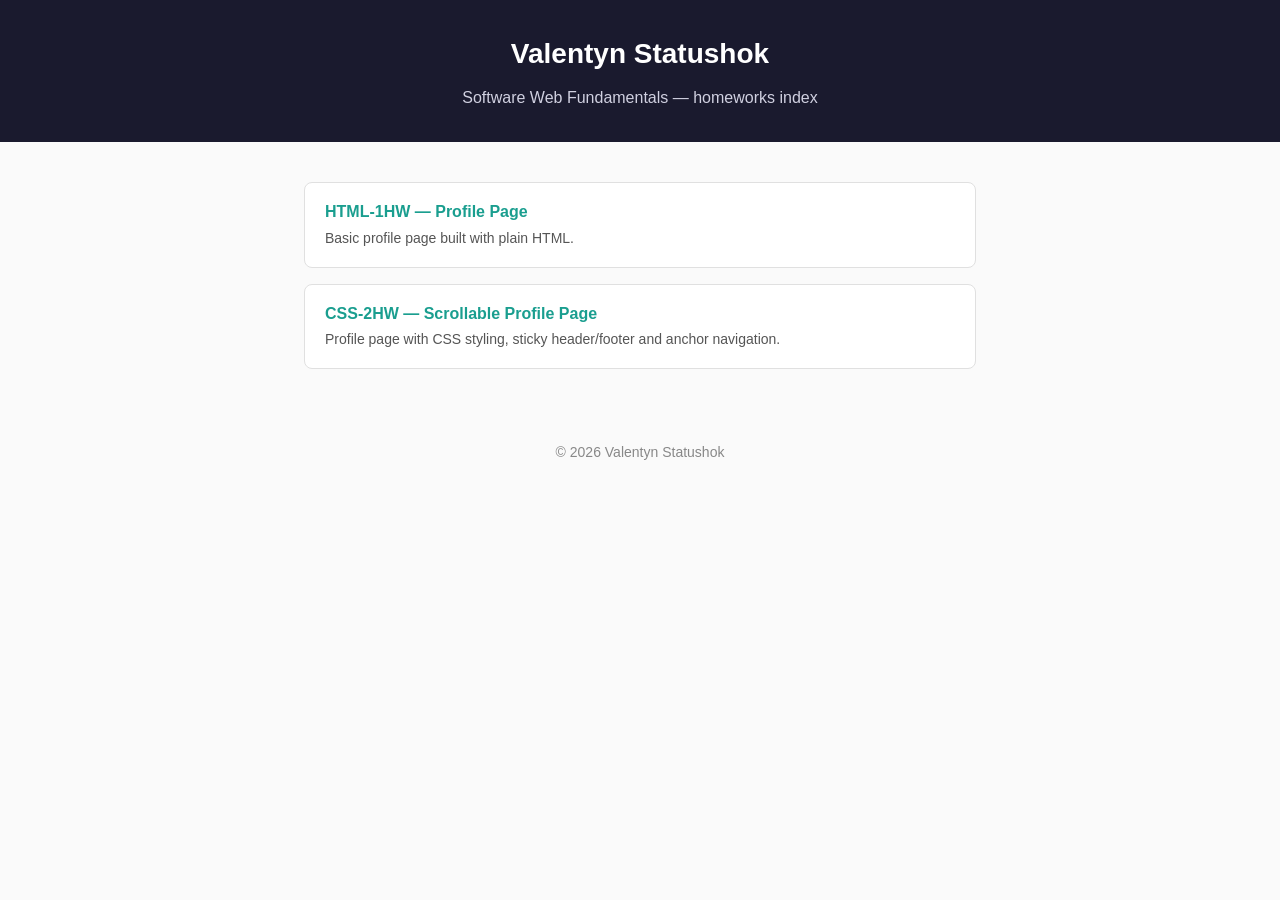
==== index.html @ 056538c7 "[F002] root: add homeworks index page with links to profile and CSS-2HW" ====
<!DOCTYPE html>
<html lang="en">
<head>
    <meta charset="UTF-8">
    <meta name="viewport" content="width=device-width, initial-scale=1.0">
    <title>Valentyn Statushok | Homeworks</title>
    <style>
        * {
            box-sizing: border-box;
            margin: 0;
            padding: 0;
        }

        body {
            font-family: "Segoe UI", Arial, sans-serif;
            background-color: #fafafa;
            color: #2b2b2b;
            line-height: 1.6;
        }

        header {
            background-color: #1a1a2e;
            color: #ffffff;
            padding: 32px 24px;
            text-align: center;
        }

        header h1 {
            font-size: 28px;
        }

        header p {
            color: #d0d0e0;
            margin-top: 8px;
        }

        main {
            max-width: 720px;
            margin: 0 auto;
            padding: 40px 24px;
        }

        .hw-list {
            list-style: none;
        }

        .hw-list__item {
            margin-bottom: 16px;
        }

        .hw-list__link {
            display: block;
            padding: 16px 20px;
            background-color: #ffffff;
            border: 1px solid #e0e0e0;
            border-radius: 8px;
            text-decoration: none;
            color: #2b2b2b;
            transition: border-color 0.2s ease, background-color 0.2s ease;
        }

        .hw-list__link:hover,
        .hw-list__link:focus {
            border-color: #2dd4a8;
            background-color: #f0faf9;
        }

        .hw-list__title {
            font-weight: 700;
            color: #1a9e8f;
        }

        .hw-list__desc {
            font-size: 14px;
            color: #555555;
        }

        footer {
            text-align: center;
            padding: 16px 24px;
            color: #888888;
            font-size: 14px;
        }
    </style>
</head>
<body>

    <header>
        <h1>Valentyn Statushok</h1>
        <p>Software Web Fundamentals &mdash; homeworks index</p>
    </header>

    <main>
        <ul class="hw-list">
            <li class="hw-list__item">
                <a class="hw-list__link" href="profile/index.html">
                    <span class="hw-list__title">HTML-1HW &mdash; Profile Page</span><br>
                    <span class="hw-list__desc">Basic profile page built with plain HTML.</span>
                </a>
            </li>
            <li class="hw-list__item">
                <a class="hw-list__link" href="CSS-2HW/index.html">
                    <span class="hw-list__title">CSS-2HW &mdash; Scrollable Profile Page</span><br>
                    <span class="hw-list__desc">Profile page with CSS styling, sticky header/footer and anchor navigation.</span>
                </a>
            </li>
        </ul>
    </main>

    <footer>
        &copy; 2026 Valentyn Statushok
    </footer>

</body>
</html>
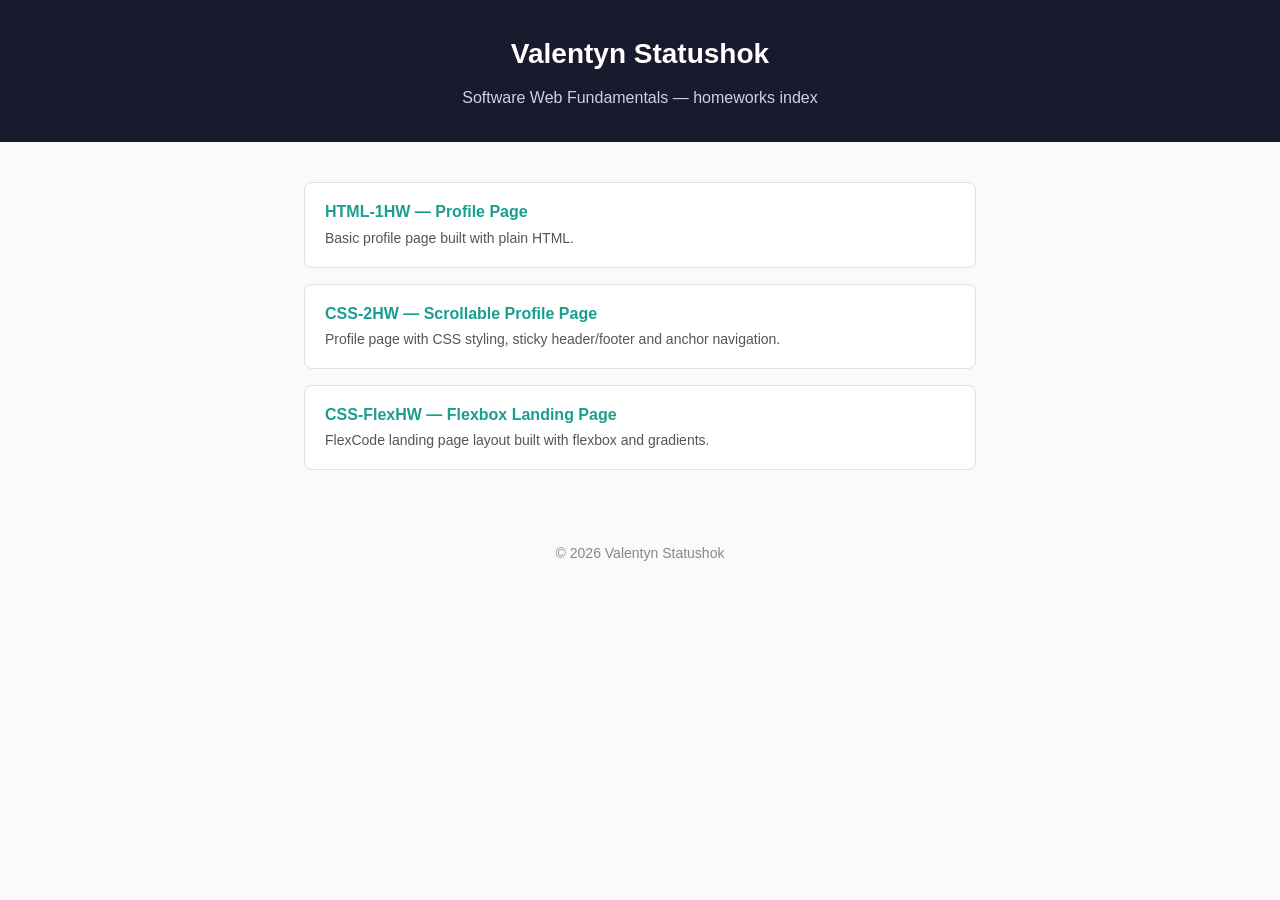
==== commit a0ccba42: "[F003] root: add CSS-FlexHW link to homeworks index" ====
--- a/index.html
+++ b/index.html
@@ -104,6 +104,12 @@
                     <span class="hw-list__desc">Profile page with CSS styling, sticky header/footer and anchor navigation.</span>
                 </a>
             </li>
+            <li class="hw-list__item">
+                <a class="hw-list__link" href="CSS-FlexHW/index.html">
+                    <span class="hw-list__title">CSS-FlexHW &mdash; Flexbox Landing Page</span><br>
+                    <span class="hw-list__desc">FlexCode landing page layout built with flexbox and gradients.</span>
+                </a>
+            </li>
         </ul>
     </main>
 
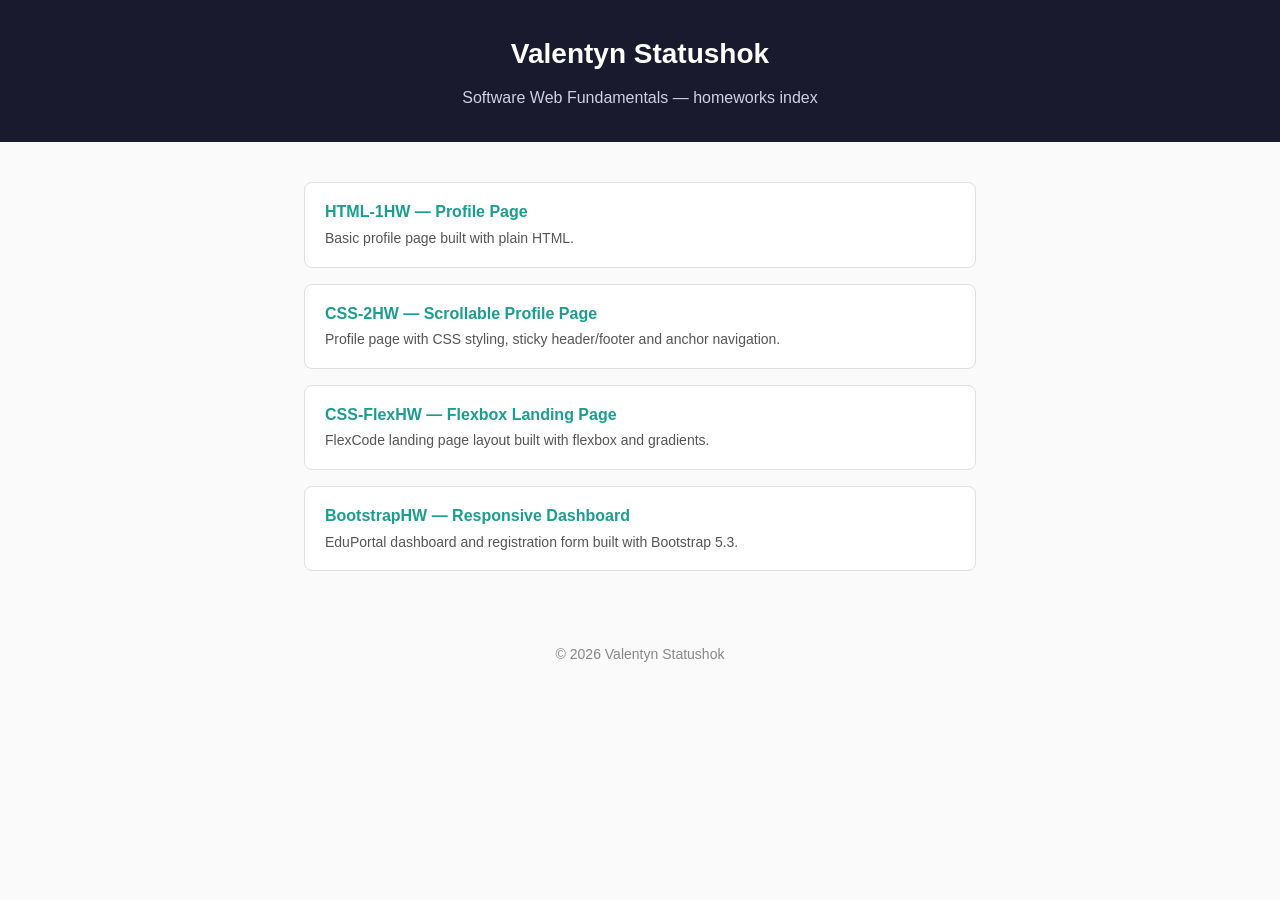
==== commit 66f4c2e6: "[F004] root: add BootstrapHW link to homeworks index" ====
--- a/index.html
+++ b/index.html
@@ -110,6 +110,12 @@
                     <span class="hw-list__desc">FlexCode landing page layout built with flexbox and gradients.</span>
                 </a>
             </li>
+            <li class="hw-list__item">
+                <a class="hw-list__link" href="BootstrapHW/index.html">
+                    <span class="hw-list__title">BootstrapHW &mdash; Responsive Dashboard</span><br>
+                    <span class="hw-list__desc">EduPortal dashboard and registration form built with Bootstrap 5.3.</span>
+                </a>
+            </li>
         </ul>
     </main>
 
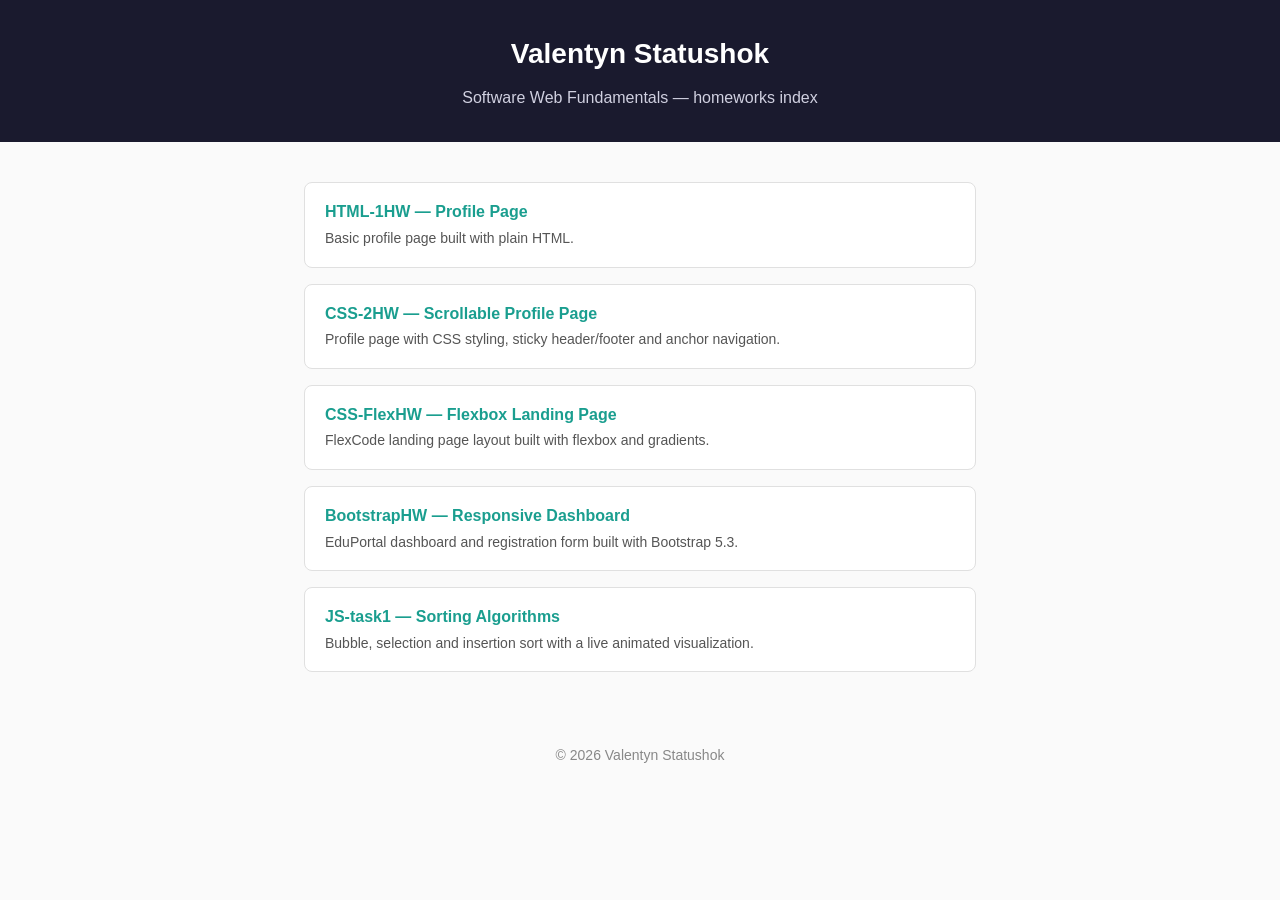
==== commit 4d195c8d: "[F005] JS-task1: add bubble/selection/insertion sort visualizer Add root index link to JS-task1" ====
--- a/index.html
+++ b/index.html
@@ -116,6 +116,12 @@
                     <span class="hw-list__desc">EduPortal dashboard and registration form built with Bootstrap 5.3.</span>
                 </a>
             </li>
+            <li class="hw-list__item">
+                <a class="hw-list__link" href="JS-task1/index.html">
+                    <span class="hw-list__title">JS-task1 &mdash; Sorting Algorithms</span><br>
+                    <span class="hw-list__desc">Bubble, selection and insertion sort with a live animated visualization.</span>
+                </a>
+            </li>
         </ul>
     </main>
 
